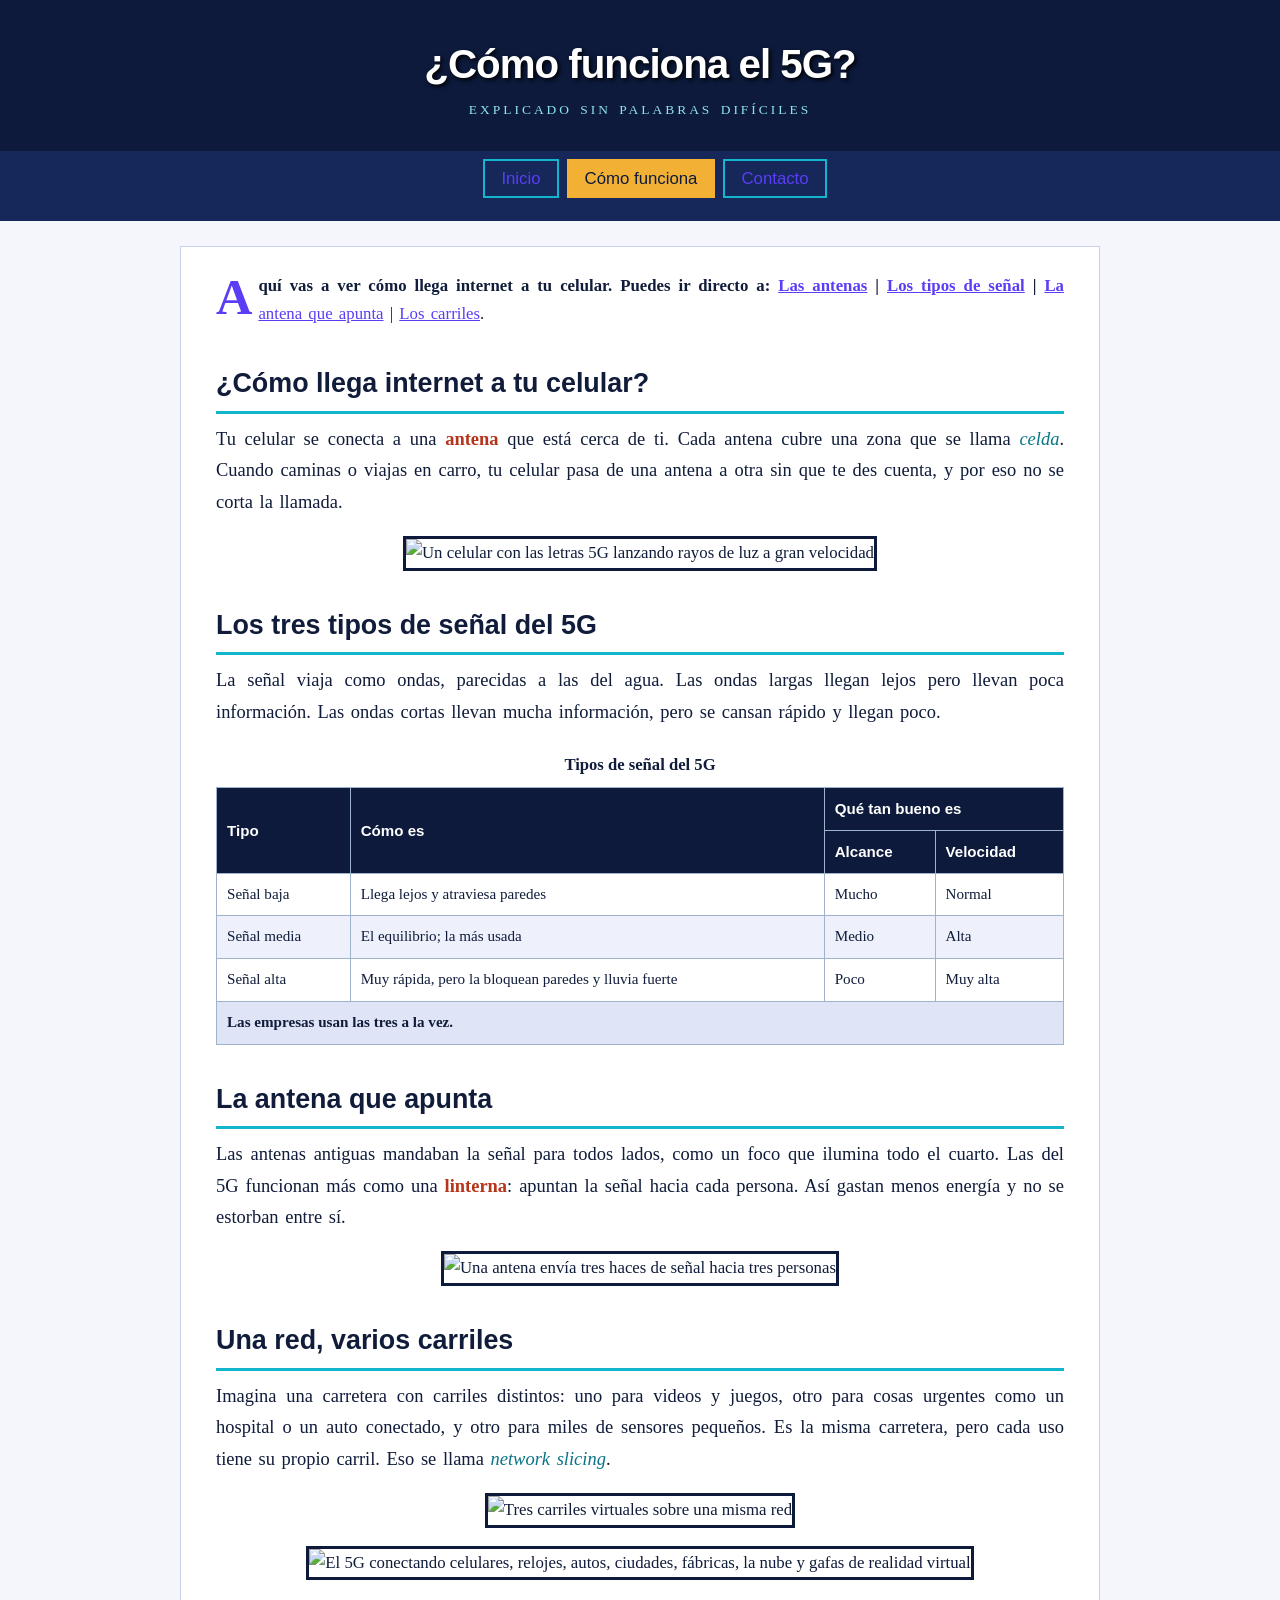
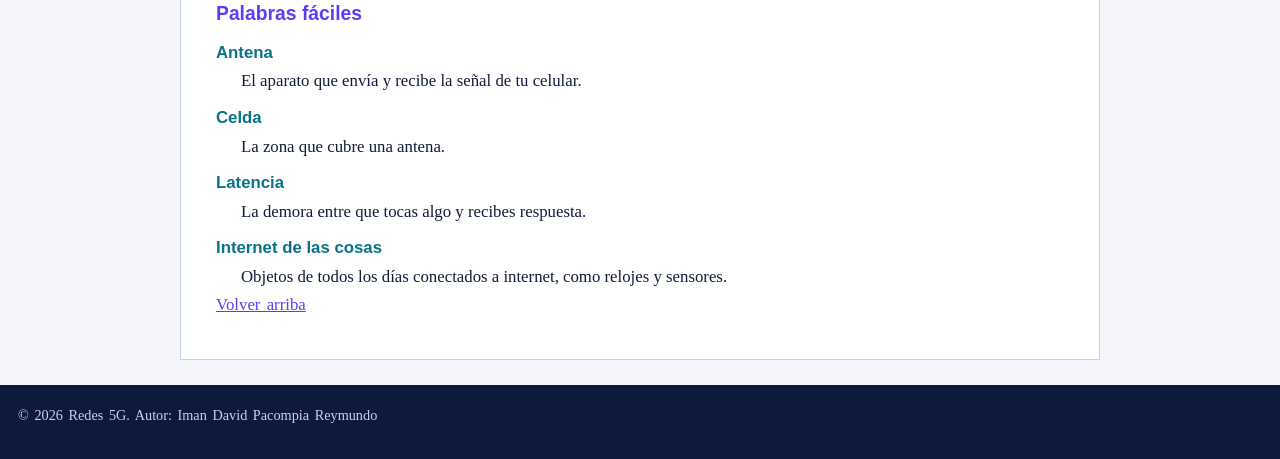
==== tecnologia.html @ ce226c43 "Add files via upload" ====
<!DOCTYPE html>
<html lang="es">
<head>
<meta charset="utf-8">
<meta name="viewport" content="width=device-width, initial-scale=1">
<meta name="description" content="Cómo funciona el 5G explicado fácil">
<meta name="author" content="Iman David Pacompia Reymundo">
<title>Redes 5G - Cómo funciona</title>
<link rel="stylesheet" type="text/css" href="style.css">
</head>
<body>
<!-- Cabecera -->
<div class="cabecera" id="arriba">
<h1>¿Cómo funciona el 5G?</h1>
<p class="mayus">Explicado sin palabras difíciles</p>
</div>
<nav><ul><li><a href="index.html">Inicio</a></li><li><a href="tecnologia.html" class="actual">Cómo funciona</a></li><li><a href="contacto.html">Contacto</a></li></ul></nav>
<div class="contenido">

<p class="intro">Aquí vas a ver cómo llega internet a tu celular. Puedes ir directo a: <a href="#antenas">Las antenas</a> | <a href="#bandas">Los tipos de señal</a> | <a href="#haces">La antena que apunta</a> | <a href="#carriles">Los carriles</a>.</p>

<h2 id="antenas">¿Cómo llega internet a tu celular?</h2>
<p>Tu celular se conecta a una <strong>antena</strong> que está cerca de ti. Cada antena cubre una zona que se llama <em>celda</em>. Cuando caminas o viajas en carro, tu celular pasa de una antena a otra sin que te des cuenta, y por eso no se corta la llamada.</p>

<figure>
<img src="contenedor/5g-velocidad.jpg" alt="Un celular con las letras 5G lanzando rayos de luz a gran velocidad" width="588" height="330">
</figure>

<h2 id="bandas">Los tres tipos de señal del 5G</h2>
<p>La señal viaja como ondas, parecidas a las del agua. Las ondas largas llegan lejos pero llevan poca información. Las ondas cortas llevan mucha información, pero se cansan rápido y llegan poco.</p>
<table>
<caption>Tipos de señal del 5G</caption>
<thead>
<tr><th rowspan="2">Tipo</th><th rowspan="2">Cómo es</th><th colspan="2">Qué tan bueno es</th></tr>
<tr><th>Alcance</th><th>Velocidad</th></tr>
</thead>
<tbody>
<tr><td>Señal baja</td><td>Llega lejos y atraviesa paredes</td><td>Mucho</td><td>Normal</td></tr>
<tr><td>Señal media</td><td>El equilibrio; la más usada</td><td>Medio</td><td>Alta</td></tr>
<tr><td>Señal alta</td><td>Muy rápida, pero la bloquean paredes y lluvia fuerte</td><td>Poco</td><td>Muy alta</td></tr>
</tbody>
<tfoot><tr><td colspan="4">Las empresas usan las tres a la vez.</td></tr></tfoot>
</table>

<h2 id="haces">La antena que apunta</h2>
<p>Las antenas antiguas mandaban la señal para todos lados, como un foco que ilumina todo el cuarto. Las del 5G funcionan más como una <strong>linterna</strong>: apuntan la señal hacia cada persona. Así gastan menos energía y no se estorban entre sí.</p>
<figure>
<img src="contenedor/haces.svg" alt="Una antena envía tres haces de señal hacia tres personas" width="520" height="230">
</figure>

<h2 id="carriles">Una red, varios carriles</h2>
<p>Imagina una carretera con carriles distintos: uno para videos y juegos, otro para cosas urgentes como un hospital o un auto conectado, y otro para miles de sensores pequeños. Es la misma carretera, pero cada uso tiene su propio carril. Eso se llama <em>network slicing</em>.</p>
<figure>
<img src="contenedor/slicing.svg" alt="Tres carriles virtuales sobre una misma red" width="520" height="240">
</figure>

<figure>
<img src="contenedor/5g-conexiones.jpg" alt="El 5G conectando celulares, relojes, autos, ciudades, fábricas, la nube y gafas de realidad virtual" width="400" height="400">
</figure>

<h3>Palabras fáciles</h3>
<dl>
<dt>Antena</dt><dd>El aparato que envía y recibe la señal de tu celular.</dd>
<dt>Celda</dt><dd>La zona que cubre una antena.</dd>
<dt>Latencia</dt><dd>La demora entre que tocas algo y recibes respuesta.</dd>
<dt>Internet de las cosas</dt><dd>Objetos de todos los días conectados a internet, como relojes y sensores.</dd>
</dl>
<!-- Si quieres agregar un video o audio: guárdalo en la carpeta media y usa las etiquetas video y audio -->

<p><a href="#arriba">Volver arriba</a></p>
</div>
<div class="pie"><p>&copy; 2026 Redes 5G. Autor: Iman David Pacompia Reymundo</p></div>
<script src="java.js"></script>
</body>
</html>
---- style.css ----
/* Reglas, selectores */
* { margin: 0; padding: 0; box-sizing: border-box; }

/* Color */
body { background-color: #f4f6fc; color: rgb(16, 28, 58); font-family: Georgia, "Times New Roman", serif; font-size: 105%; line-height: 1.7; }

/* Texto */
h1, h2, h3, nav, th, dt, legend, label { font-family: Verdana, Geneva, sans-serif; }
h1 { font-size: 2.4em; font-weight: bold; letter-spacing: -1px; text-shadow: 2px 2px 4px #000; }
h2 { font-size: 1.6em; margin: 32px 0 10px; color: #101c3a; border-bottom: 3px solid #12b5cb; padding-bottom: 4px; }
h3 { font-size: 1.15em; margin: 18px 0 6px; color: #5b3df5; }
h2 + p { font-size: 1.1em; }                              /* selector adyacente */
p { margin-bottom: 14px; text-align: justify; word-spacing: 2px; text-indent: 0; }
.intro:first-letter { font-size: 3em; float: left; color: #5b3df5; font-weight: bold; padding-right: 6px; line-height: 1; }
.intro:first-line { font-weight: bold; }
strong { color: #b5341b; } em { color: #0a7487; }
blockquote { font-style: italic; margin: 15px 25px; padding: 5px 15px; border-left: 5px solid #5b3df5; background-color: rgba(91, 61, 245, 0.08); }
q { font-style: italic; }
abbr { text-decoration: underline dotted; cursor: help; }
.mayus { text-transform: uppercase; letter-spacing: 3px; font-size: 0.8em; }
del { color: #888; } ins { color: #0a7487; text-decoration: underline; }
code, pre { font-family: "Courier New", monospace; background-color: #e5e9f6; }
pre { padding: 12px; margin-bottom: 14px; overflow-x: auto; }
hr { border: 0; border-top: 2px dashed #9db4cc; margin: 25px 0; }
address { font-style: normal; background-color: hsl(230, 50%, 94%); padding: 10px; margin-bottom: 14px; }

/* Enlaces */
a:link { color: #5b3df5; } a:visited { color: #7d3d9a; }
a:hover { color: #fff; background-color: #5b3df5; } a:active { color: #f2b134; } a:focus { outline: 3px solid #f2b134; }
a[href^="http"] { font-weight: bold; }

/* Estructura de la página */
.cabecera { background-color: #0d1a3c; color: #fff; text-align: center; padding: 30px 15px; }
.cabecera p { color: #8fe3f0; text-align: center; margin: 0; }
nav { background-color: #16275a; text-align: center; padding: 10px; }
nav ul { list-style: none; }
nav li { display: inline-block; margin: 4px; }
nav a, nav a:visited { color: #fff; padding: 8px 16px; border: 2px solid #12b5cb; text-decoration: none; }
nav a:hover { background-color: #12b5cb; color: #0d1a3c; }
nav a.actual { background-color: #f2b134; color: #0d1a3c; border-color: #f2b134; }
.contenido { width: 920px; max-width: 94%; margin: 25px auto; background-color: #fff; padding: 25px 35px; border: 1px solid #c8d1ea; }
.pie { background-color: #0d1a3c; color: #c6d2f2; text-align: center; padding: 18px; font-size: 0.85em; }

/* Listas */
ul { margin: 0 0 14px 30px; list-style-type: square; } ul > li { margin-bottom: 3px; }
ol { margin: 0 0 14px 30px; list-style-type: decimal; } ul ul { list-style-type: circle; }
dt { font-weight: bold; color: #0a7487; margin-top: 8px; } dd { margin-left: 25px; }

/* Imágenes */
img { max-width: 100%; height: auto; border: 3px solid #0d1a3c; }
.derecha { float: right; margin: 0 0 10px 20px; width: 320px; }
figure { margin: 18px 0; text-align: center; clear: both; }
figcaption { font-size: 0.85em; color: #4d5a78; font-style: italic; }

/* Tablas */
table { width: 100%; border-collapse: collapse; margin: 15px 0; font-size: 0.9em; }
caption { font-weight: bold; padding: 8px; font-size: 1.1em; }
th, td { border: 1px solid #9db4cc; padding: 8px 10px; text-align: left; }
th { background-color: #0d1a3c; color: #fff; }
tbody tr:nth-child(even) { background-color: #eef1fb; } tr:hover td { background-color: #fff3d1; }
tfoot td { background-color: #dfe5f7; font-weight: bold; }

/* Formularios */
fieldset { border: 2px solid #16275a; padding: 15px 20px; margin-bottom: 18px; }
legend { font-weight: bold; padding: 0 8px; color: #16275a; }
label { display: block; margin-top: 8px; font-weight: bold; } label.en-linea { display: inline; font-weight: normal; }
input[type="text"], input[type="email"], input[type="password"], input[type="date"], select, textarea { width: 60%; padding: 6px; border: 2px solid #9db4cc; font-size: 1em; font-family: inherit; }
input:focus, select:focus, textarea:focus { background-color: #fff8e1; border-color: #f2b134; outline: none; }
input[type="submit"] { background-color: #5b3df5; color: #fff; border: 0; padding: 10px 28px; font-size: 1em; cursor: pointer; margin-top: 14px; }
input[type="submit"]:hover { background-color: #f2b134; color: #0d1a3c; }
iframe { border: 3px solid #0d1a3c; margin-top: 10px; }
.nota { background-color: #fff3d1; padding: 8px 12px; border-left: 5px solid #f2b134; }
@media (max-width: 600px) { .derecha { float: none; display: block; margin: 0 auto 10px; } .contenido { padding: 18px; } input[type="text"], input[type="email"], input[type="password"], input[type="date"], select, textarea { width: 100%; } }

/* Botón volver arriba */
#subir { display: none; position: fixed; bottom: 20px; right: 20px; width: 44px; height: 44px; border: 0; border-radius: 50%; background-color: #5b3df5; color: #fff; font-size: 1.4em; cursor: pointer; }
#subir:hover { background-color: #f2b134; color: #0d1a3c; }
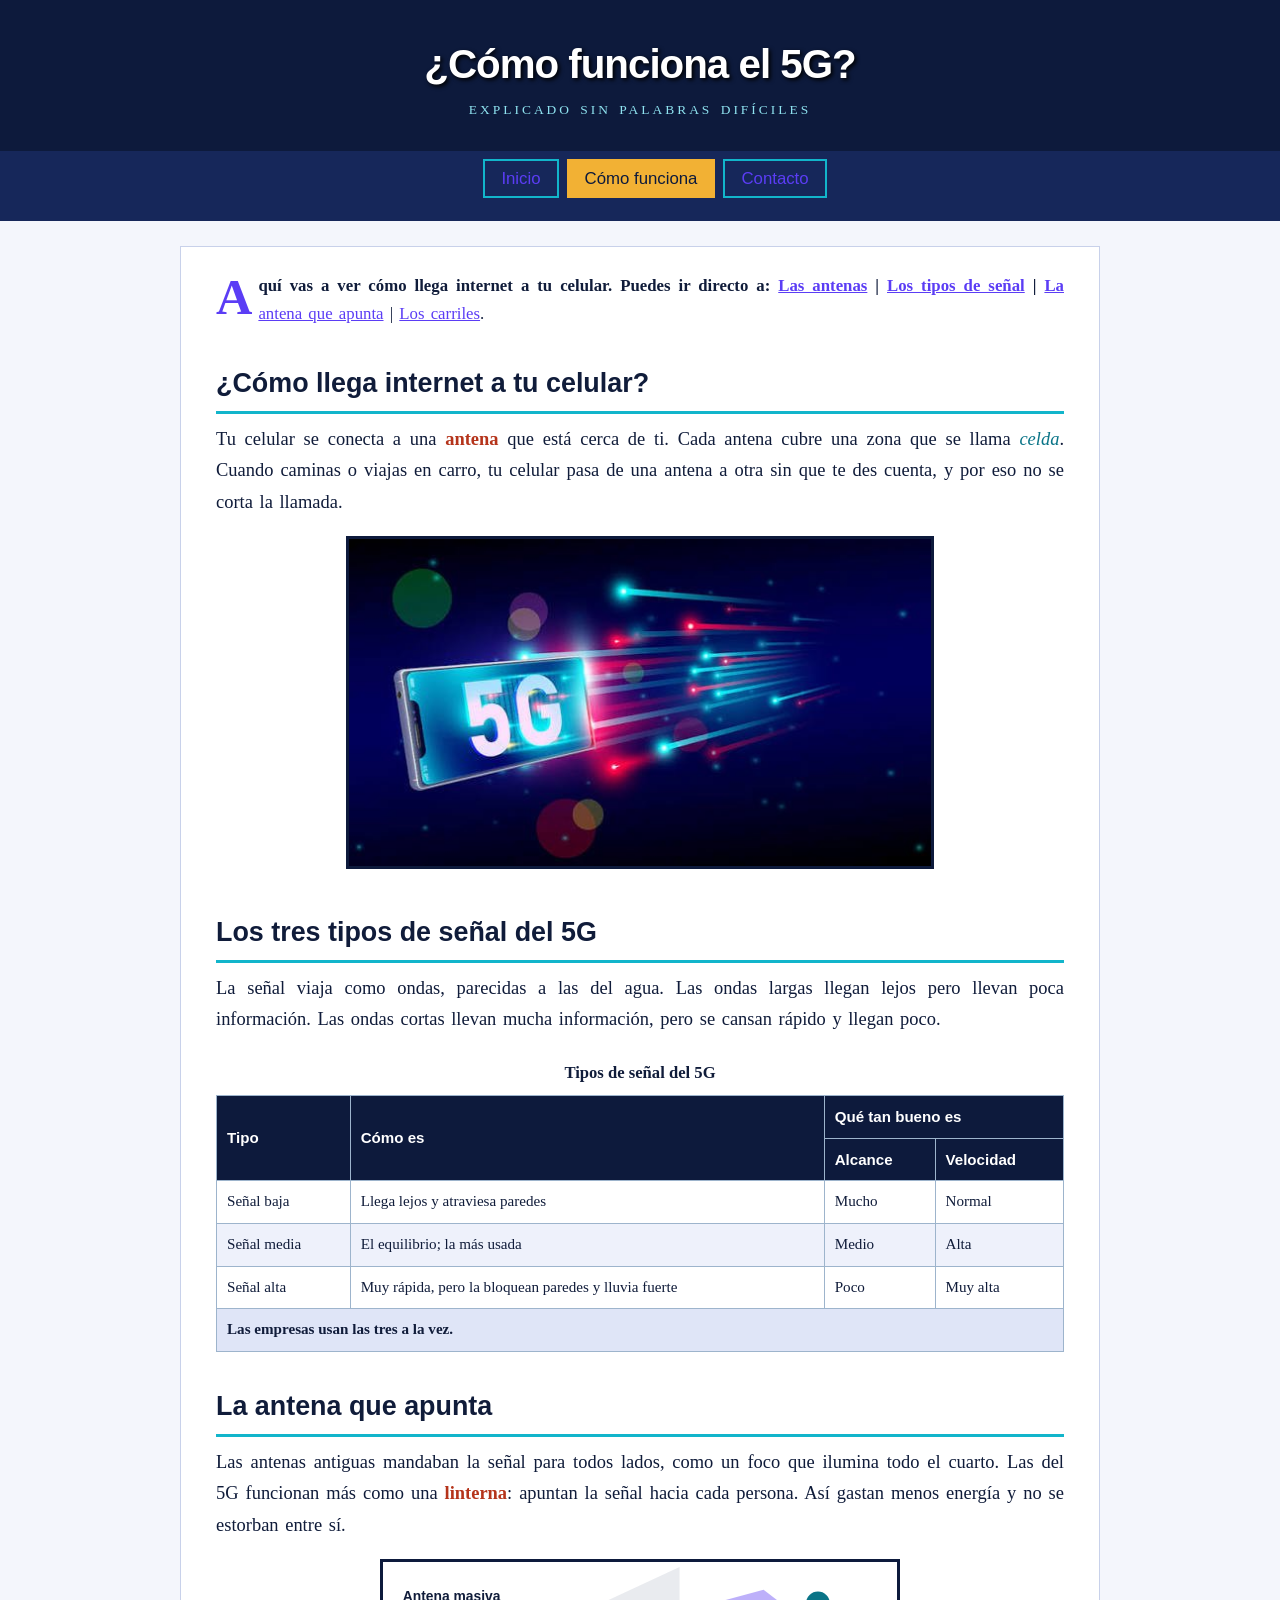
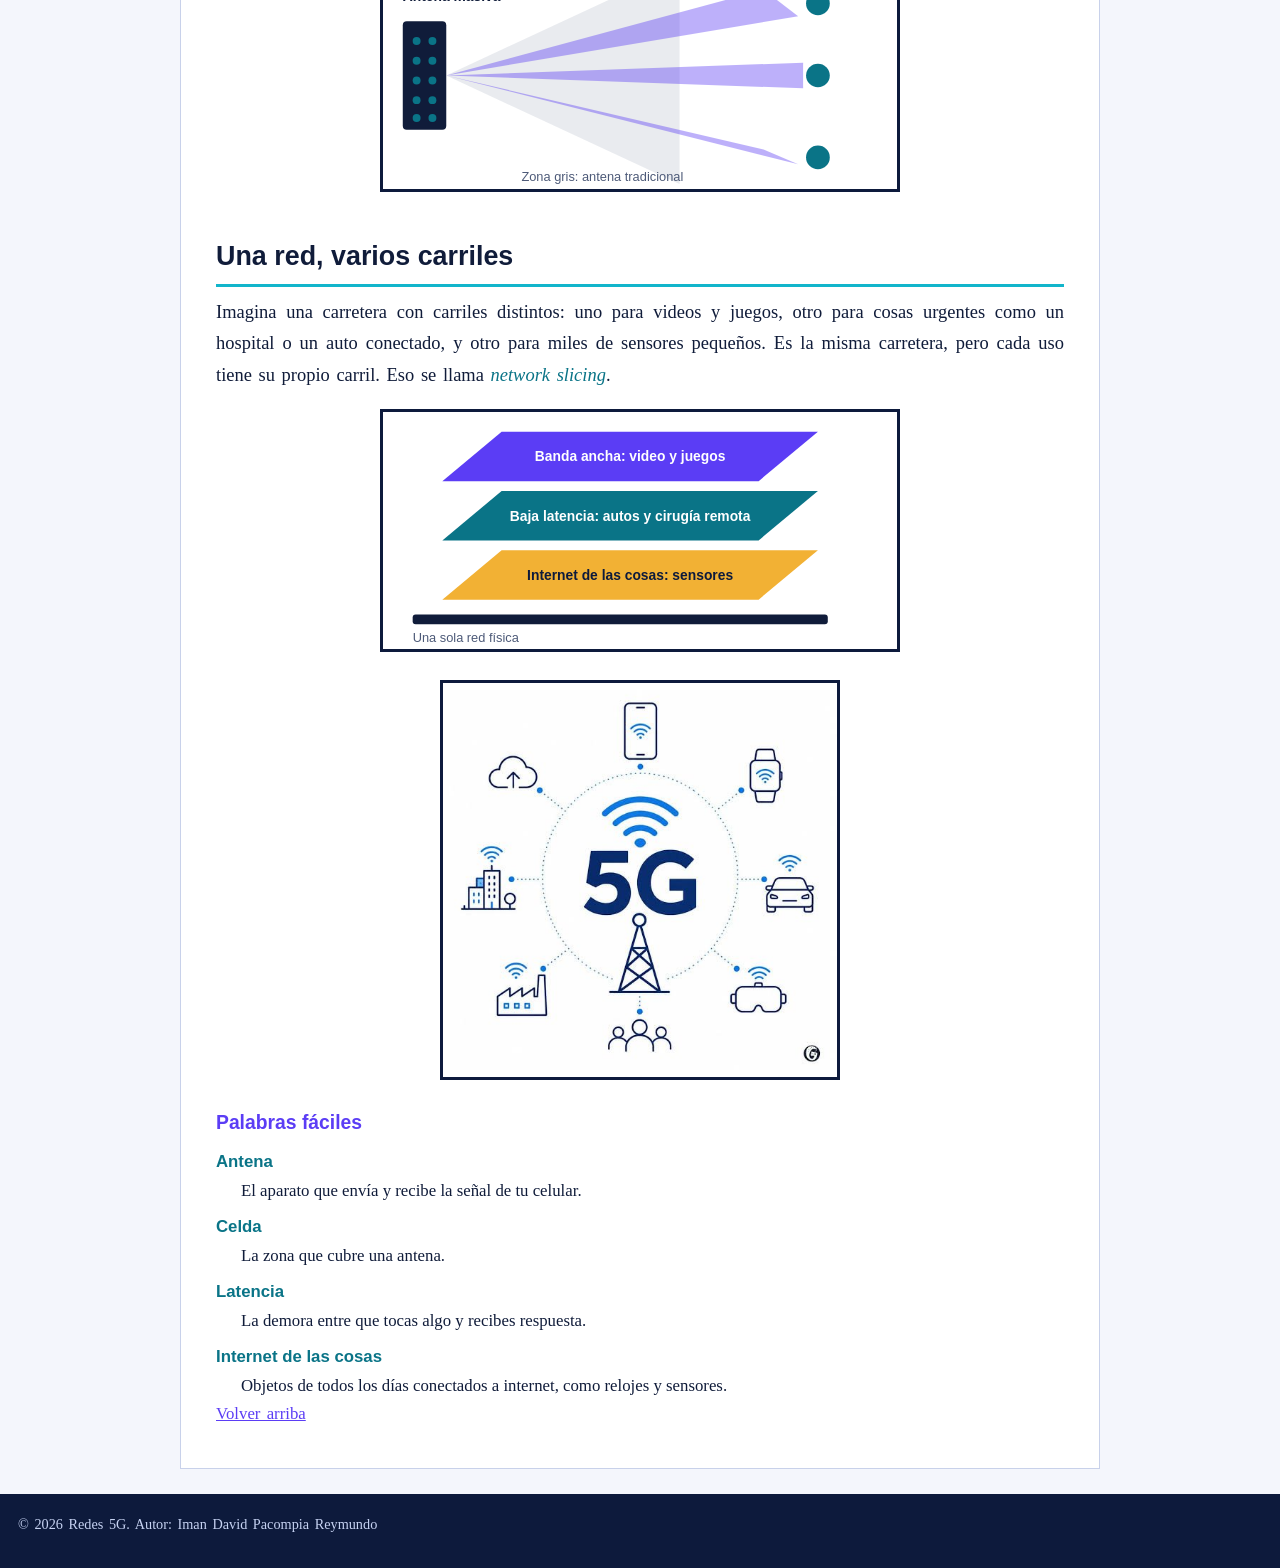
==== commit c5b49fde: "Remove comment on media embedding Removed comment about adding video or audio." ====
--- a/tecnologia.html
+++ b/tecnologia.html
@@ -65,7 +65,6 @@
 <dt>Latencia</dt><dd>La demora entre que tocas algo y recibes respuesta.</dd>
 <dt>Internet de las cosas</dt><dd>Objetos de todos los días conectados a internet, como relojes y sensores.</dd>
 </dl>
-<!-- Si quieres agregar un video o audio: guárdalo en la carpeta media y usa las etiquetas video y audio -->
 
 <p><a href="#arriba">Volver arriba</a></p>
 </div>
